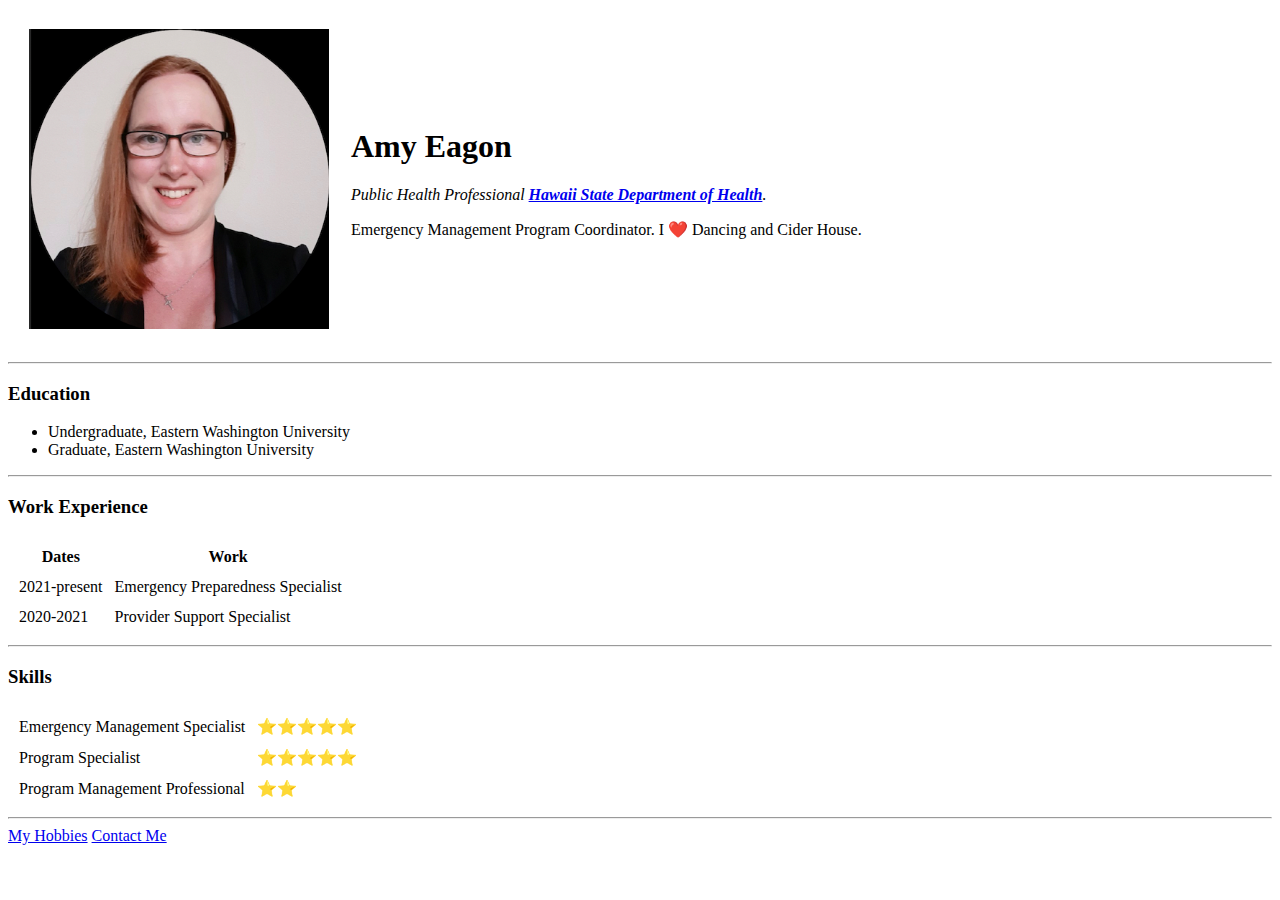
==== index.html @ 8fb4287b "Add initial CV website files" ====
<!DOCTYPE html>
<html lang="en" dir="ltr">

<head>
  <meta charset="utf-8">
  <title>Amy's Personal Site </title>
</head>

<body>
  <table cellspacing="20">
    <tr>
      <td><img src="images/amy_profile.png" width="300" height="300" alt="amy eagon profile picture"></td>
      <td>
      <h1>Amy Eagon</h1>
      <p><em>Public Health Professional<strong>
        <a href="https://health.hawaii.gov">Hawaii State Department of Health</a></strong>.</em>
      </p>
      <p>Emergency Management Program Coordinator. I ❤️ Dancing and Cider House.
      </p></td>
    </tr>
  </table>
  <hr>
  <h3>Education</h3>
  <ul>
    <li>Undergraduate, Eastern Washington University</li>
    <li>Graduate, Eastern Washington University</li>
  </ul>
  <hr>
  <h3>Work Experience</h3>
  <p></p>
  <table cellspacing="10">
    <thead>
      <tr>
        <th>Dates</th>
        <th>Work</th>
      </tr>
    </thead>
    <tbody>
      <tr>
        <td>2021-present</td>
        <td>Emergency Preparedness Specialist</td>
      </tr>
      <tr>
        <td>2020-2021</td>
        <td>Provider Support Specialist</td>
      </tr>
    </tbody>
  </table>
  <hr>
  <h3>Skills</h3>

<table cellspacing="10">
  <tr>
    <td>Emergency Management Specialist</td>
    <td>⭐⭐⭐⭐⭐</td>
  </tr>
  <tr>
    <td>Program Specialist</td>
    <td>⭐⭐⭐⭐⭐</td>
  </tr>
  <tr>
    <td>Program Management Professional</td>
    <td>⭐⭐</td>
  </tr>
</table>

  <hr>
  <a href="hobbies.html">My Hobbies</a>
  <a href="contact.html">Contact Me</a>
</body>

</html>
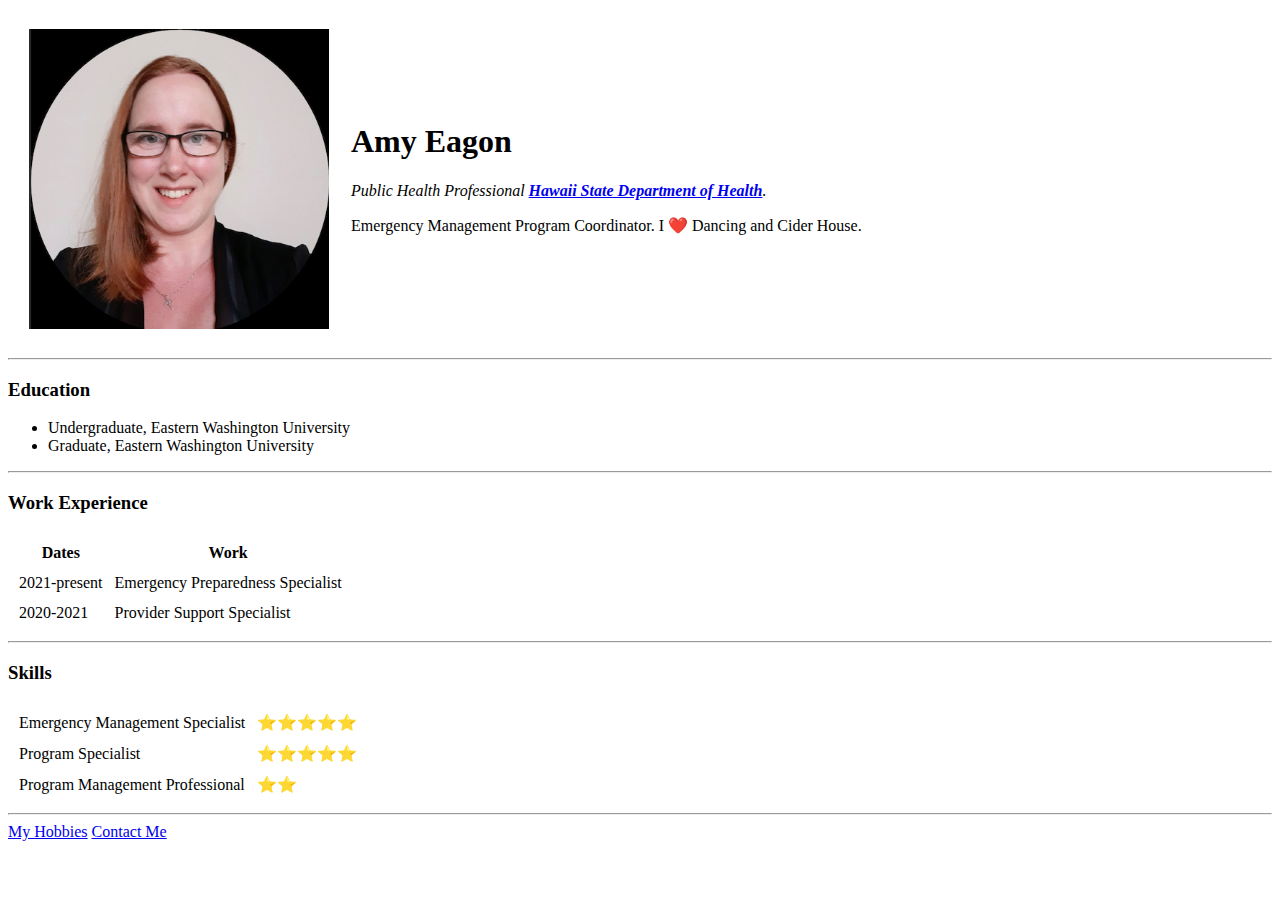
==== commit f7abb43c: "Update index.html" ====
--- a/index.html
+++ b/index.html
@@ -1,4 +1,3 @@
-<!DOCTYPE html>
 <html lang="en" dir="ltr">
 
 <head>
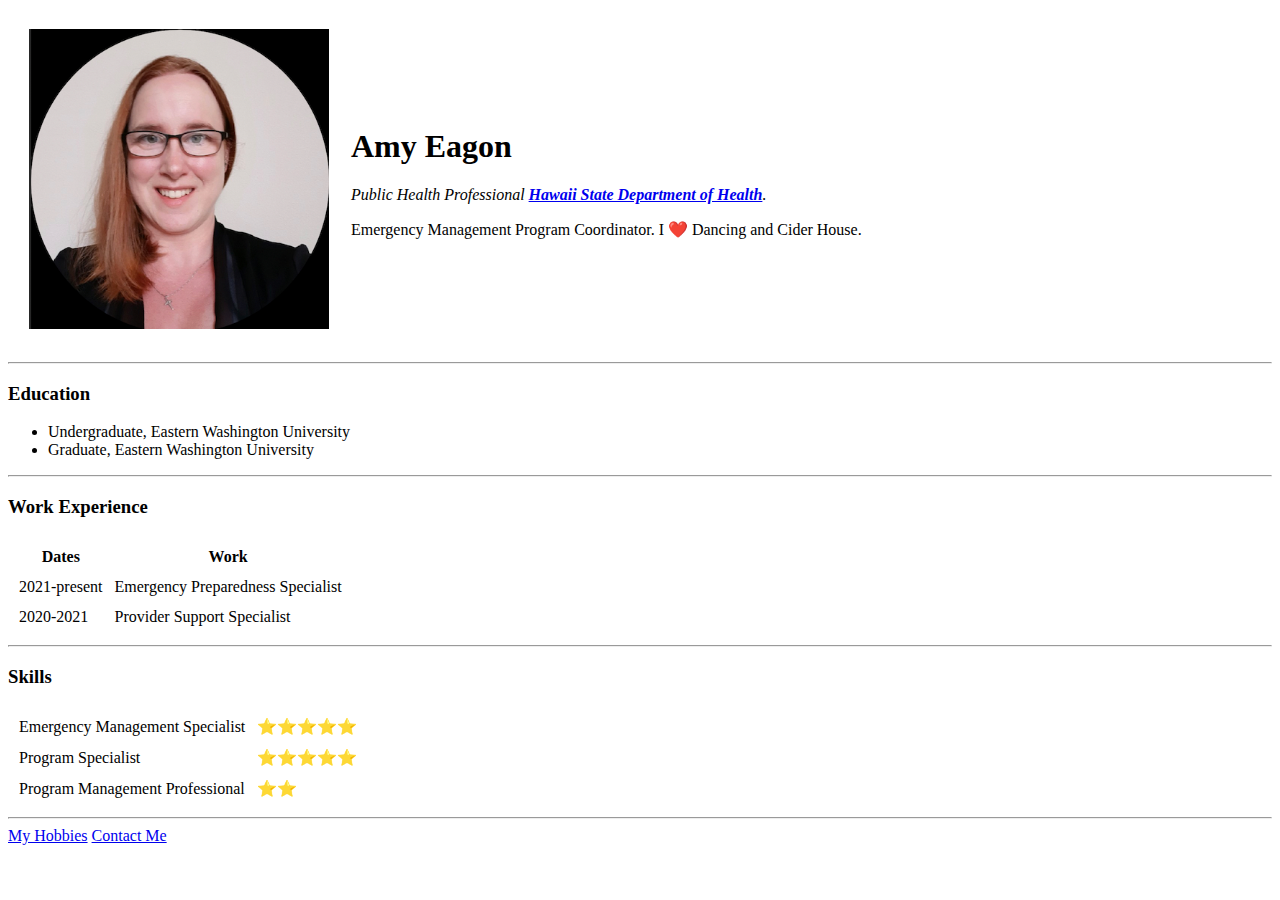
==== commit 420726af: "Update index.html" ====
--- a/index.html
+++ b/index.html
@@ -1,3 +1,4 @@
+<!DOCTYPE html>
 <html lang="en" dir="ltr">
 
 <head>
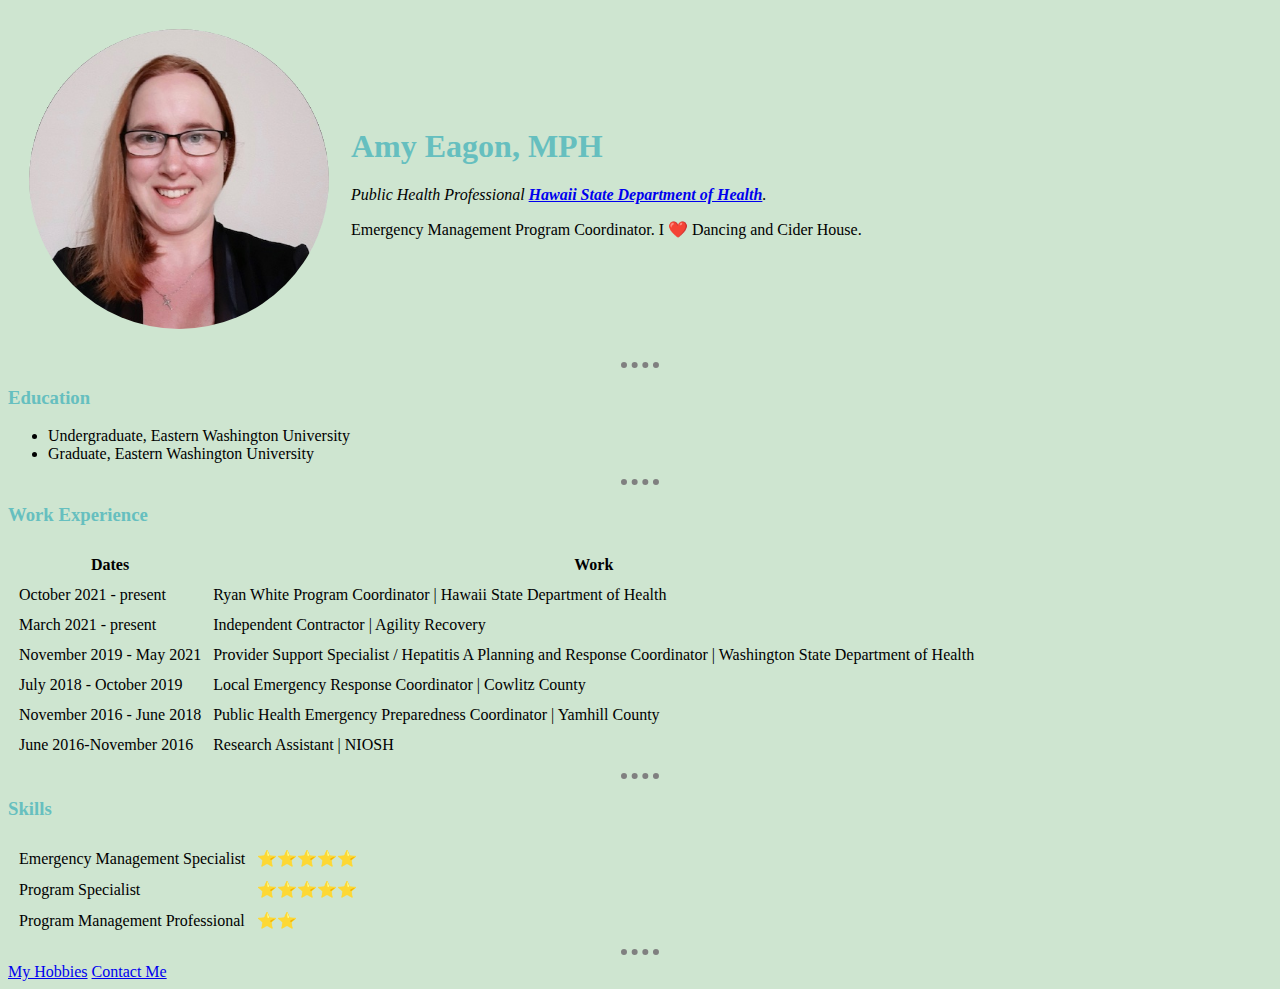
==== commit 265338b2: "update to website" ====
--- a/index.html
+++ b/index.html
@@ -4,19 +4,25 @@
 <head>
   <meta charset="utf-8">
   <title>Amy's Personal Site </title>
+  <link rel="stylesheet" href="css/styles.css">
+
 </head>
 
 <body>
   <table cellspacing="20">
     <tr>
-      <td><img src="images/amy_profile.png" width="300" height="300" alt="amy eagon profile picture"></td>
+      <td><img class="circular" src="images/amy_profile.jpg"
+        width="300" height="300" alt="amy eagon profile picture">
+      </td>
+
       <td>
-      <h1>Amy Eagon</h1>
+      <h1>Amy Eagon, MPH</h1>
       <p><em>Public Health Professional<strong>
         <a href="https://health.hawaii.gov">Hawaii State Department of Health</a></strong>.</em>
       </p>
       <p>Emergency Management Program Coordinator. I ❤️ Dancing and Cider House.
-      </p></td>
+      </p>
+      </td>
     </tr>
   </table>
   <hr>
@@ -37,12 +43,29 @@
     </thead>
     <tbody>
       <tr>
-        <td>2021-present</td>
-        <td>Emergency Preparedness Specialist</td>
+        <td>October 2021 - present</td>
+        <td>Ryan White Program Coordinator | Hawaii State Department of Health</td>
       </tr>
       <tr>
-        <td>2020-2021</td>
-        <td>Provider Support Specialist</td>
+        <td>March 2021 - present</td>
+        <td>Independent Contractor | Agility Recovery</td>
+      </tr>
+      <tr>
+        <td>November 2019 - May 2021</td>
+        <td>Provider Support Specialist / Hepatitis A Planning and Response
+          Coordinator | Washington State Department of Health</td>
+      </tr>
+      <tr>
+        <td>July 2018 - October 2019</td>
+        <td>Local Emergency Response Coordinator | Cowlitz County</td>
+      </tr>
+      <tr>
+        <td>November 2016 - June 2018</td>
+        <td>Public Health Emergency Preparedness Coordinator | Yamhill County</td>
+      </tr>
+      <tr>
+        <td>June 2016-November 2016</td>
+        <td>Research Assistant | NIOSH</td>
       </tr>
     </tbody>
   </table>
@@ -52,15 +75,15 @@
 <table cellspacing="10">
   <tr>
     <td>Emergency Management Specialist</td>
-    <td>⭐⭐⭐⭐⭐</td>
+    <td class="star">⭐⭐⭐⭐⭐</td>
   </tr>
   <tr>
     <td>Program Specialist</td>
-    <td>⭐⭐⭐⭐⭐</td>
+    <td class="star">⭐⭐⭐⭐⭐</td>
   </tr>
   <tr>
     <td>Program Management Professional</td>
-    <td>⭐⭐</td>
+    <td class="star">⭐⭐</td>
   </tr>
 </table>
 
--- a/css/styles.css
+++ b/css/styles.css
@@ -0,0 +1,30 @@
+body {
+  background-color: #CEE5D0;
+}
+
+hr  {
+
+  border-color: grey;
+  border-width: 6px;
+  border-style: dotted none none;
+  width: 3%;
+
+}
+
+h1 {
+  color: #66BFBF;
+}
+
+h3 {
+  color: #66BFBF;
+}
+
+.circular {
+  border-radius: 100%
+}
+
+/****** Class Selectors ****/
+
+.star:hover {
+  font-size: 40px;
+}
